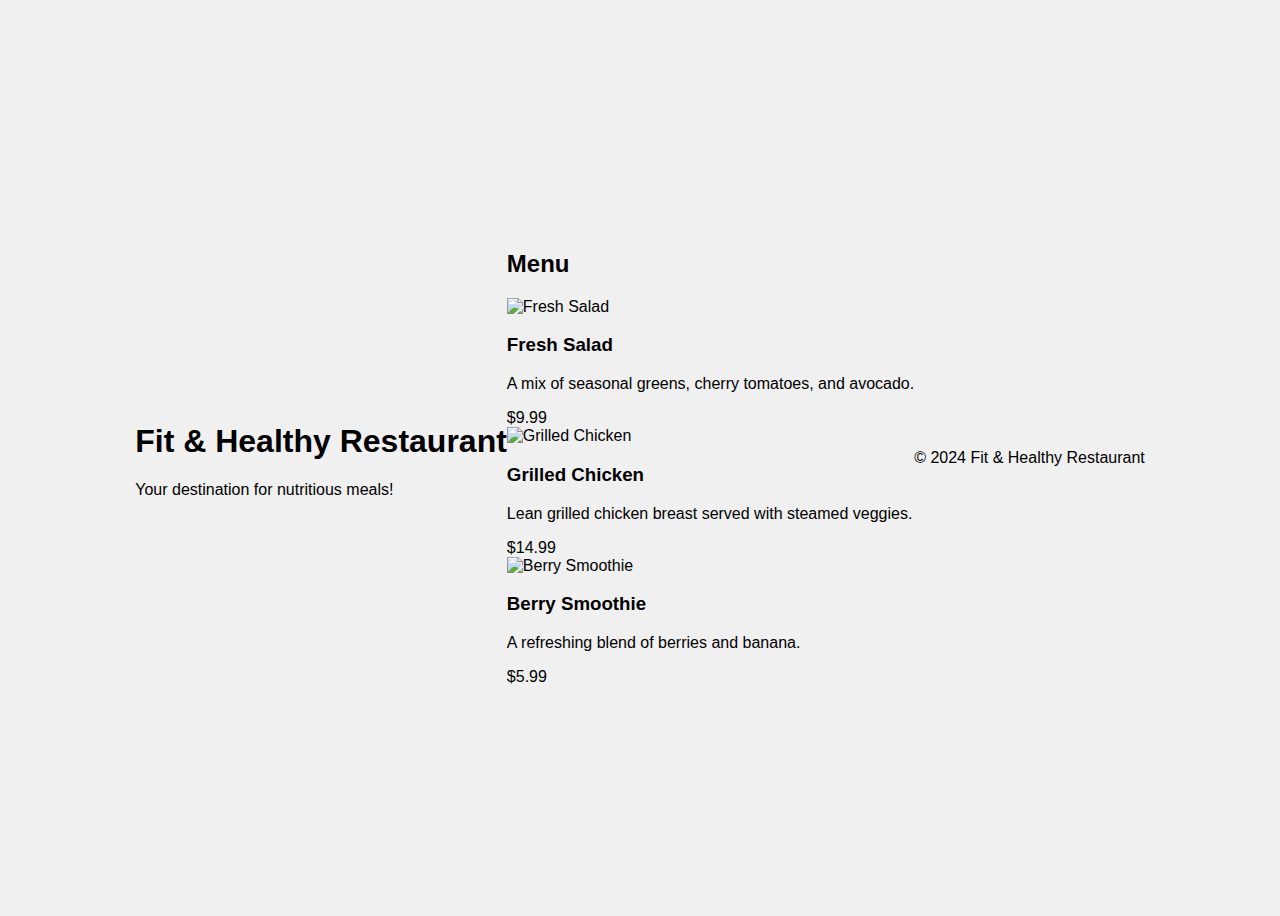
==== intex.html @ 8972c781 "initail commit" ====
<!DOCTYPE html>
<html lang="en">
<head>
    <meta charset="UTF-8">
    <meta name="viewport" content="width=device-width, initial-scale=1.0">
    <title>Fit & Healthy Restaurant Menu</title>
    <link rel="stylesheet" href="./styles/styles.css">
</head>
<body>
    <header>
        <h1>Fit & Healthy Restaurant</h1>
        <p>Your destination for nutritious meals!</p>
    </header>

    <main>
        <section class="menu">
            <h2>Menu</h2>
            <div class="menu-item">
                <img src="images/salad.jpg" alt="Fresh Salad">
                <h3>Fresh Salad</h3>
                <p>A mix of seasonal greens, cherry tomatoes, and avocado.</p>
                <span>$9.99</span>
            </div>
            <div class="menu-item">
                <img src="images/grilled-chicken.jpg" alt="Grilled Chicken">
                <h3>Grilled Chicken</h3>
                <p>Lean grilled chicken breast served with steamed veggies.</p>
                <span>$14.99</span>
            </div>
            <div class="menu-item">
                <img src="images/smoothie.jpg" alt="Berry Smoothie">
                <h3>Berry Smoothie</h3>
                <p>A refreshing blend of berries and banana.</p>
                <span>$5.99</span>
            </div>
        </section>
    </main>

    <footer>
        <p>© 2024 Fit & Healthy Restaurant</p>
    </footer>
</body>
</html>
---- styles/styles.css ----
body {
    font-family: Arial, sans-serif;
    display: flex;
    justify-content: center;
    align-items: center;
    height: 100vh;
    background-color: #f0f0f0;
}

.container {
    text-align: center;
}

button {
    padding: 10px 20px;
    font-size: 16px;
    cursor: pointer;
}

.popup {
    display: none;
    position: fixed;
    left: 0;
    top: 0;
    width: 100%;
    height: 100%;
    background-color: rgba(0, 0, 0, 0.5);
    justify-content: center;
    align-items: center;
}

.popup-content {
    background-color: white;
    padding: 20px;
    border-radius: 5px;
    text-align: center;
}

.close {
    cursor: pointer;
    font-size: 24px;
    position: absolute;
    top: 10px;
    right: 15px;
}
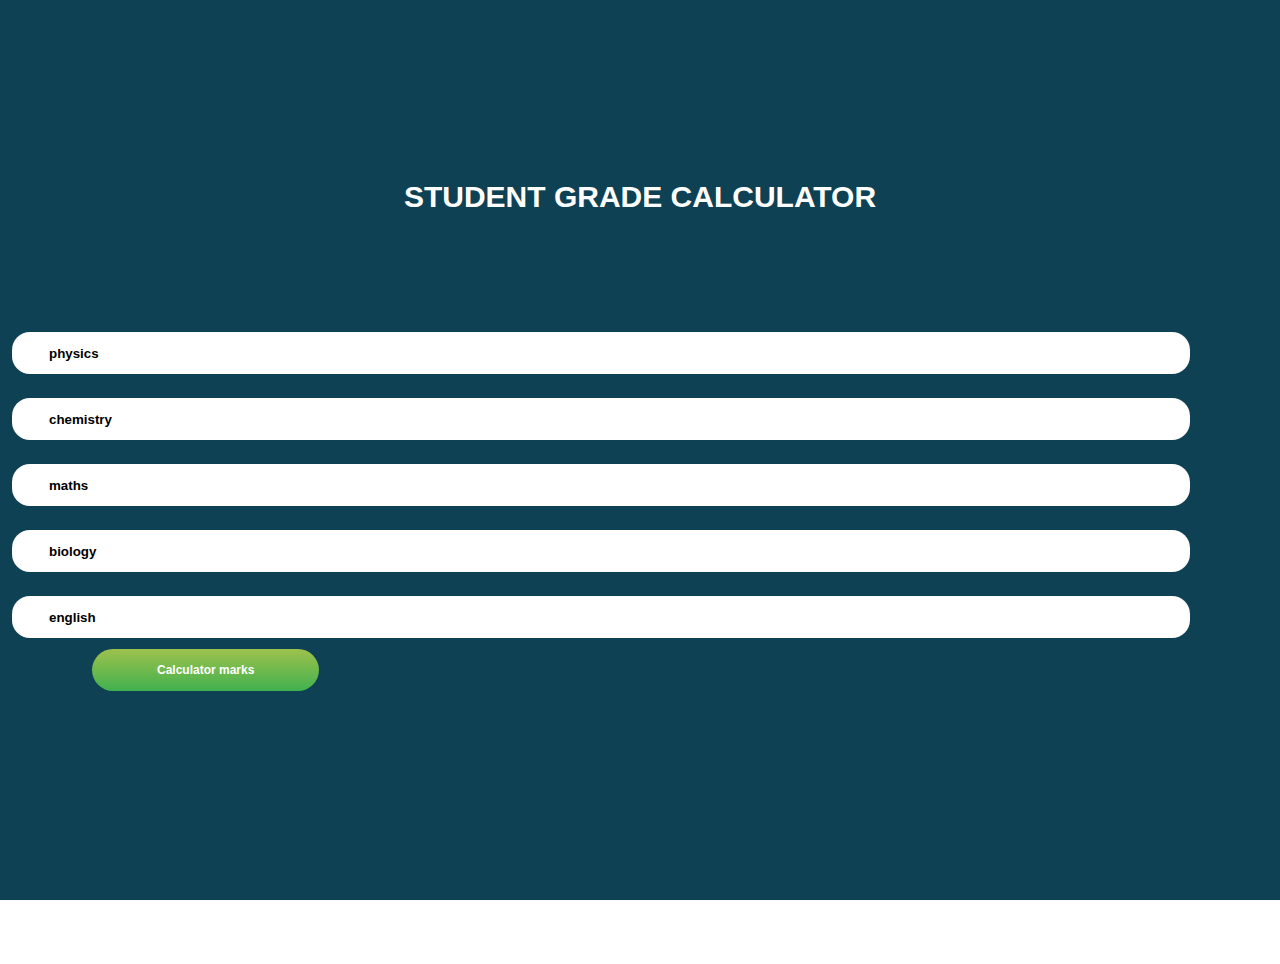
==== commit 94789a22: "#" ====
--- a/intex.html
+++ b/intex.html
@@ -1,43 +1,39 @@
 <!DOCTYPE html>
 <html lang="en">
+
 <head>
-    <meta charset="UTF-8">
-    <meta name="viewport" content="width=device-width, initial-scale=1.0">
-    <title>Fit & Healthy Restaurant Menu</title>
-    <link rel="stylesheet" href="./styles/styles.css">
+<meta charset="UTF-8">
+<meta http-equiv="X-UA-Compatible" content="IE=edge">
+<meta name="viewport" content="width=device-width, initial-scale=1.0">
+<title> STUDENT GRADE CALCULATOR</title>
+<link rel="stylesheet" href="w.css">
 </head>
+
 <body>
-    <header>
-        <h1>Fit & Healthy Restaurant</h1>
-        <p>Your destination for nutritious meals!</p>
-    </header>
+<div class="container">
+    <h2>STUDENT GRADE CALCULATOR</h2>
+    <div class="flex-box">
+        <div class="cards">
+            <div class="input">
 
-    <main>
-        <section class="menu">
-            <h2>Menu</h2>
-            <div class="menu-item">
-                <img src="images/salad.jpg" alt="Fresh Salad">
-                <h3>Fresh Salad</h3>
-                <p>A mix of seasonal greens, cherry tomatoes, and avocado.</p>
-                <span>$9.99</span>
-            </div>
-            <div class="menu-item">
-                <img src="images/grilled-chicken.jpg" alt="Grilled Chicken">
-                <h3>Grilled Chicken</h3>
-                <p>Lean grilled chicken breast served with steamed veggies.</p>
-                <span>$14.99</span>
-            </div>
-            <div class="menu-item">
-                <img src="images/smoothie.jpg" alt="Berry Smoothie">
-                <h3>Berry Smoothie</h3>
-                <p>A refreshing blend of berries and banana.</p>
-                <span>$5.99</span>
-            </div>
-        </section>
-    </main>
 
-    <footer>
-        <p>© 2024 Fit & Healthy Restaurant</p>
-    </footer>
+                <input type="number" id="phy" placeholder="physics">
+                <input type="number" id="chem" placeholder="chemistry">
+                <input type="number" id="math" placeholder="maths">
+                <input type="number" id="bio" placeholder="biology">
+                <input type="number" id="eng" placeholder="english"> 
+
+                
+                <button onclick="cal()">Calculator marks</button>
+
+                <p id="demo"></p>
+                <p id="demo1"></p>
+                <p id="demo2"></p>
+            </div> 
+        </div> 
+    </div> 
+</div>              
 </body>
-</html>
+<script sre="e.js"></script>
+
+</html>--- a/w.css
+++ b/w.css
@@ -0,0 +1,93 @@
+* {
+  margin: 0; 
+  padding: 0; 
+  box-sizing: border-box;
+}
+
+
+.container{
+  width: 100%;  
+  height: 100vh;
+  background-color:#0f4154 ;
+}
+.container  .card{
+    height: 60vh;
+    width: 426px;
+    border-radius: 17px;
+    background: rgb(255  255  255 /6%)
+    border-top 1px solid rgba(255,255,255, 0.2)
+    box-shadow rgb(21 21 22 )0px 20px 30px-10px;
+}  
+
+.flex-box{
+    display: flex;
+    justify-content: center;
+    align-items: center;
+    min-height: 100dvh;
+}
+
+h2{
+    position: relative;
+    top: 20%;
+    text-align: center;
+    padding-bottom: 30px;
+    font-size: 30px;
+    color: #ffffff;
+    font-family: sans-serif;
+}
+
+.input{
+    margin: 10px 0px;
+}
+
+.input input{
+    width: 92%;
+    height: 42px;
+    margin: 12px;
+    outline: none;
+    border: none;
+    font-weight:bold;
+    text-indent: 20px;
+    border-radius: 18px;
+    padding: 3px 2px;
+    transition: transform 1s;
+}
+
+
+.input input:hover{
+    transform: perspective(200px)rotateY(10deg);
+}
+
+::placeholder{
+    font-weight: bold;
+    text-indent: 30px;
+    padding: 3px 5px;
+    color:#000;
+}
+
+
+button{
+    cursor: pointer;
+    outline: none;
+    border: none;
+    font-weight: bold;
+    padding: 14px 65px;
+    color: #ffffff;
+    margin: -1px 92px;
+    font-size: 12px;
+    border-radius: 31px;
+    box-shadow:rgba(0,0,0,0,35 )0px 5px 15px;
+    background-image: linear-gradient(#9ec14c,#41b14f);
+}
+
+button:hover{
+    transform: perspective(200px) rotateX(30deg);
+}
+
+p{
+    font-weight: bold;
+    padding: 3px 15px;
+    color: #ffffff;
+    text-align: center;
+
+}